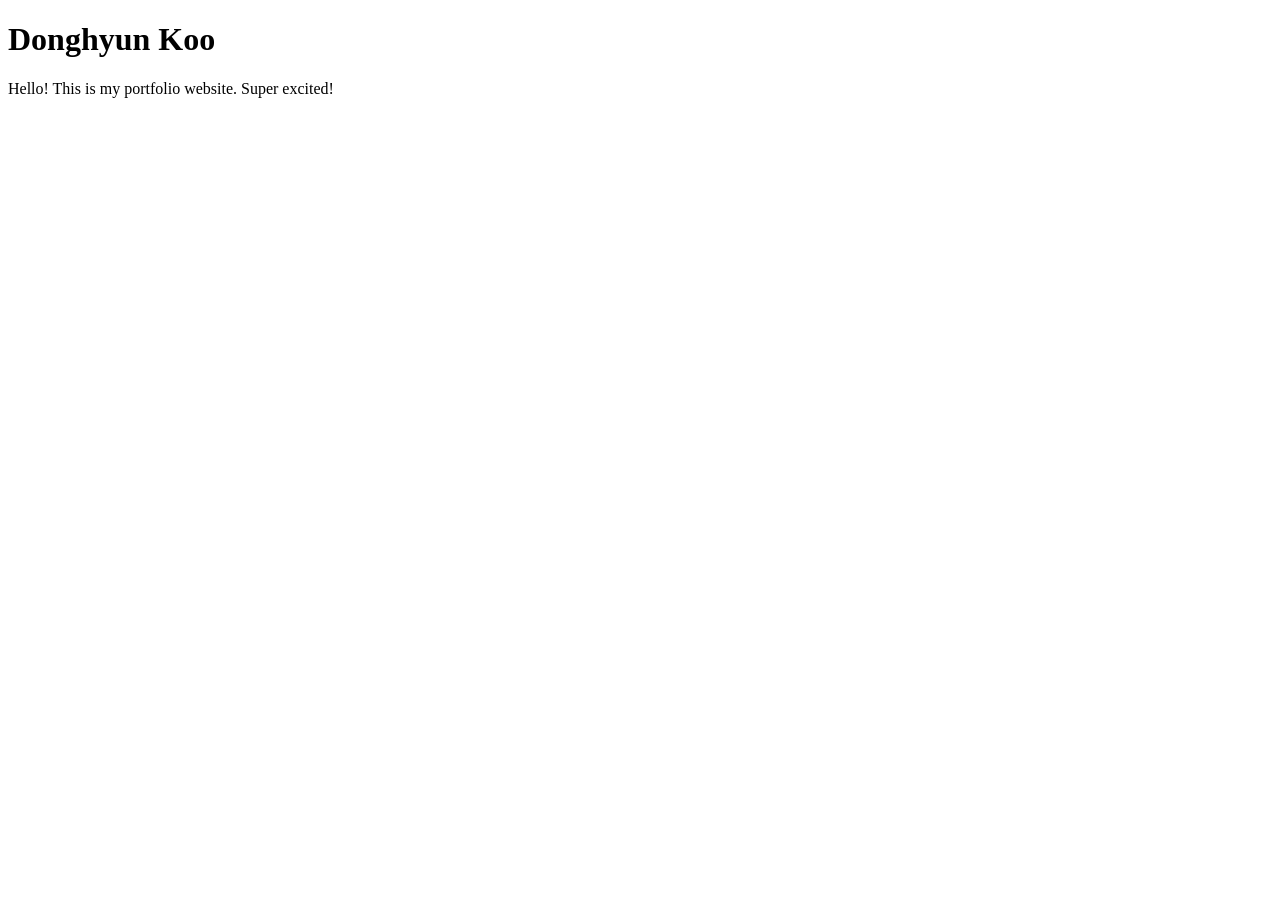
==== index.html @ 5609a72e "Create index.html Created index.html for lab 1." ====
<!DOCTYPE html>
<html lang="en">
<head>
    <meta charset="UTF-8">
    <meta name="viewport" content="width=device-width, initial-scale=1.0">
    <title>Donghyun Koo: Personal site and portfolio</title>
</head>
<body>
    <h1>Donghyun Koo</h1>
    <p>Hello! This is my portfolio website. Super excited!</p>
</body>
</html>
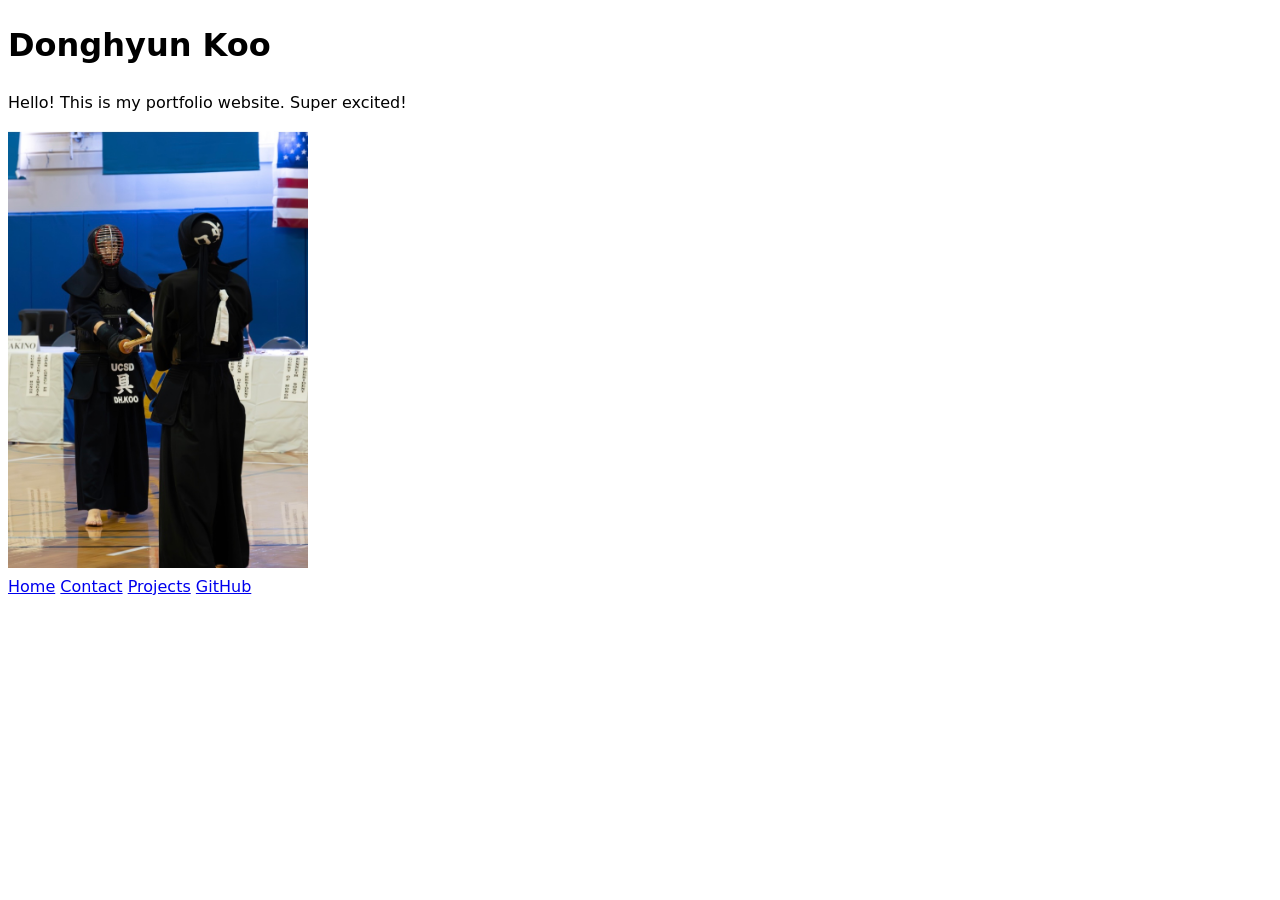
==== commit 227e74dc: "create more pages Added CSS stylesheet, more pages and a navigation menu, and Basic contact form" ====
--- a/index.html
+++ b/index.html
@@ -3,10 +3,18 @@
 <head>
     <meta charset="UTF-8">
     <meta name="viewport" content="width=device-width, initial-scale=1.0">
+    <link rel="stylesheet" href="style.css">
     <title>Donghyun Koo: Personal site and portfolio</title>
 </head>
 <body>
     <h1>Donghyun Koo</h1>
     <p>Hello! This is my portfolio website. Super excited!</p>
+    <img src="images/KakaoTalk_20260403_235859872.jpg" alt="A photo of me playing Kendo" width="300">
+    <nav>
+        <a href="index.html" class="active">Home</a>
+        <a href="contact/index.html">Contact</a>
+        <a href="projects/index.html">Projects</a>
+        <a href="https://github.com/reg0275" target="_blank" rel="noopener noreferrer">GitHub</a>
+    </nav>
 </body>
 </html>
--- a/style.css
+++ b/style.css
@@ -0,0 +1,6 @@
+body {
+  /* Set line height to 1.5 times the font size
+	   and use the OS’s UI font as the website font
+	 */
+  font: 100%/1.5 system-ui;
+}
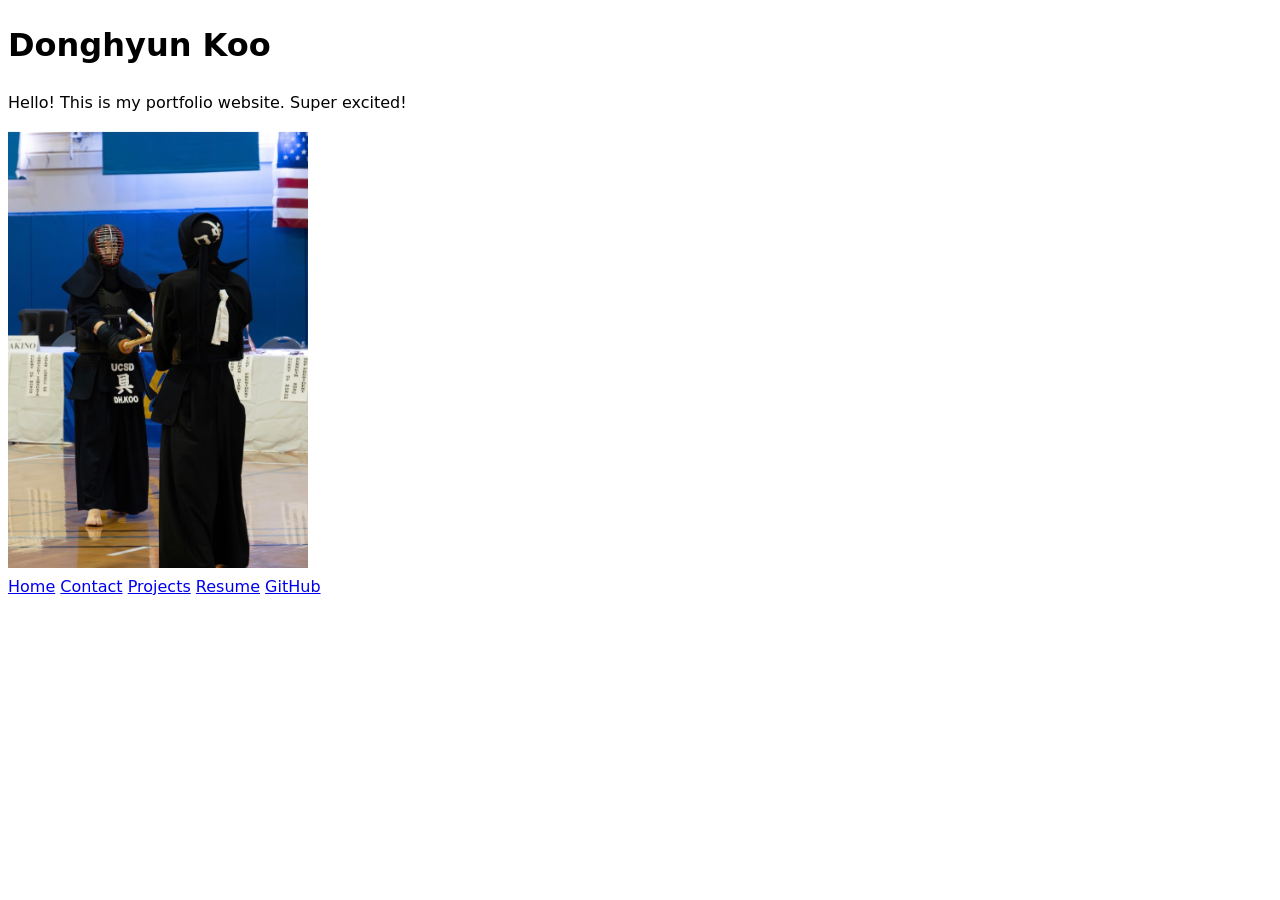
==== commit 21a095c9: "Page Update another changes for resume page" ====
--- a/index.html
+++ b/index.html
@@ -14,6 +14,7 @@
         <a href="index.html" class="active">Home</a>
         <a href="contact/index.html">Contact</a>
         <a href="projects/index.html">Projects</a>
+        <a href="resume/index.html">Resume</a>
         <a href="https://github.com/reg0275" target="_blank" rel="noopener noreferrer">GitHub</a>
     </nav>
 </body>
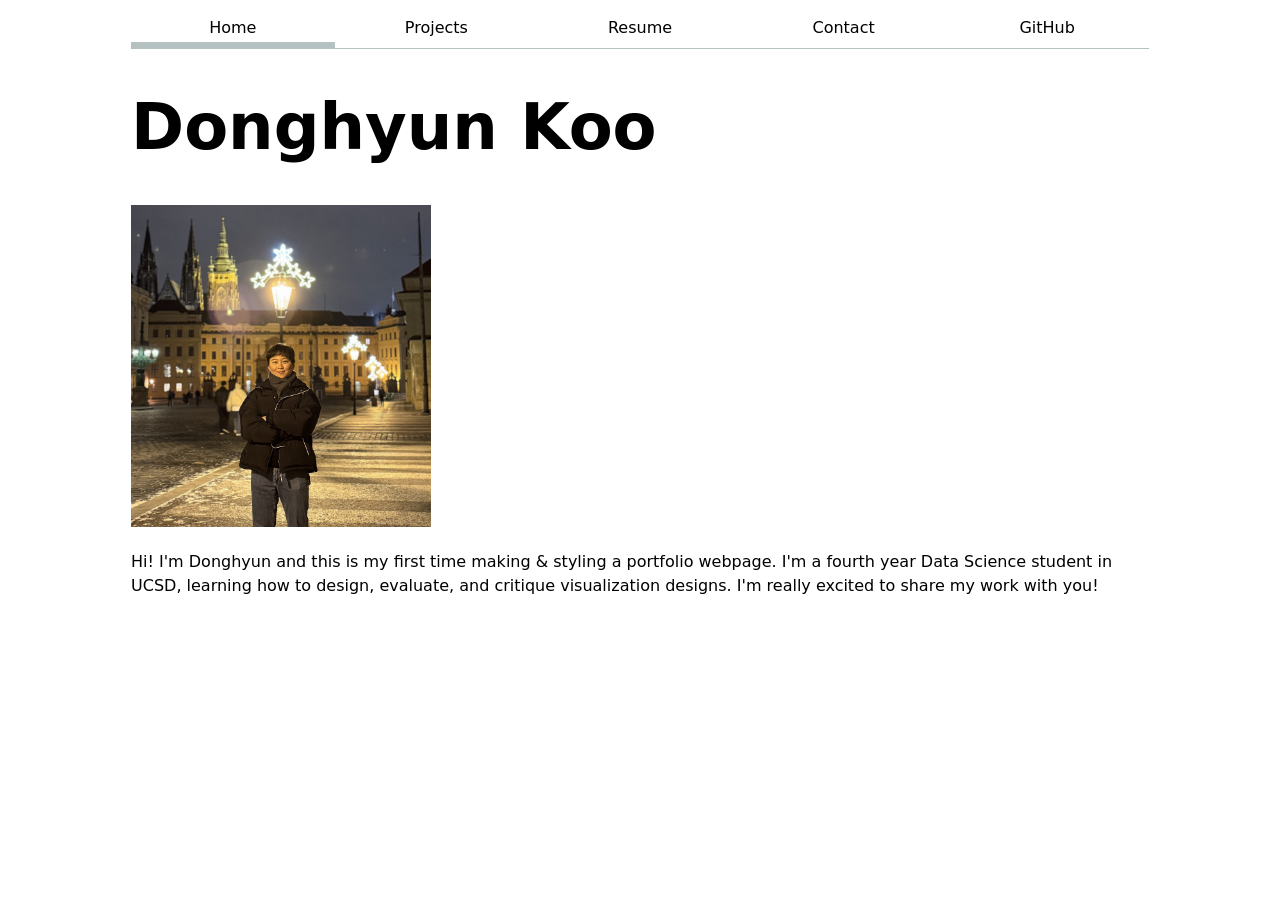
==== commit dd1aae43: "Lab 2: Styling with CSS Updated the styling and layout using CSS" ====
--- a/index.html
+++ b/index.html
@@ -7,15 +7,15 @@
     <title>Donghyun Koo: Personal site and portfolio</title>
 </head>
 <body>
-    <h1>Donghyun Koo</h1>
-    <p>Hello! This is my portfolio website. Super excited!</p>
-    <img src="images/KakaoTalk_20260403_235859872.jpg" alt="A photo of me playing Kendo" width="300">
     <nav>
-        <a href="index.html" class="active">Home</a>
-        <a href="contact/index.html">Contact</a>
+        <a href="index.html" class="current">Home</a>
         <a href="projects/index.html">Projects</a>
         <a href="resume/index.html">Resume</a>
+        <a href="contact/index.html">Contact</a>
         <a href="https://github.com/reg0275" target="_blank" rel="noopener noreferrer">GitHub</a>
     </nav>
+    <h1>Donghyun Koo</h1>
+    <img src="images/MyPicture.jpg" alt="A photo of me" width="300">
+    <p>Hi! I'm Donghyun and this is my first time making & styling a portfolio webpage. I'm a fourth year Data Science student in UCSD, learning how to design, evaluate, and critique visualization designs. I'm really excited to share my work with you!</p>
 </body>
 </html>
--- a/style.css
+++ b/style.css
@@ -1,6 +1,89 @@
+:root {
+  --color-accent: oklch(65% 50% 0);
+}
+
+html {
+  accent-color: var(--color-accent);
+}
+
 body {
   /* Set line height to 1.5 times the font size
 	   and use the OS’s UI font as the website font
 	 */
   font: 100%/1.5 system-ui;
+  max-width: 100ch;
+  margin-inline: max(1em, (100% - 100ch) / 2);
+}
+
+nav {
+  display: flex;
+  margin-bottom: 1em;
+  border-bottom: 1px solid oklch(80% 3% 200);
+}
+
+nav a {
+  flex: 1;
+  text-decoration: none;
+  color: inherit;
+  text-align: center;
+  padding: 0.5em;
+}
+
+nav a.current {
+  border-bottom: 0.4em solid oklch(80% 3% 200);
+  padding-bottom: 0.1em;
+}
+
+nav a:hover {
+  border-bottom: 0.4em solid var(--color-accent);
+  padding-bottom: 0.1em;
+  background-color: oklch(from var(--color-accent) 95% 5% h);
+}
+
+input,
+textarea,
+button {
+  font: inherit;
+}
+
+form {
+  display: grid;
+  grid-template-columns: auto 1fr;
+  gap: 1em;
+}
+
+label {
+  display: grid;
+  grid-template-columns: subgrid;
+  grid-column: 1 / -1;
+}
+
+button {
+  grid-column: 1 / -1;
+}
+
+.projects {
+  display: grid;
+  grid-template-columns: repeat(auto-fill, minmax(15em, 1fr));
+  gap: 1em;
+}
+
+.projects article {
+  display: grid;
+  grid-template-rows: subgrid;
+  grid-row: span 3;
+  gap: 1em;
+}
+
+.projects h2 {
+  margin: 0;
+}
+
+h1 {
+  font-size: 400%;
+}
+
+h1, h2, h3, h4, h5, h6 {
+  line-height: 1.1;
+  text-wrap: balance;
 }
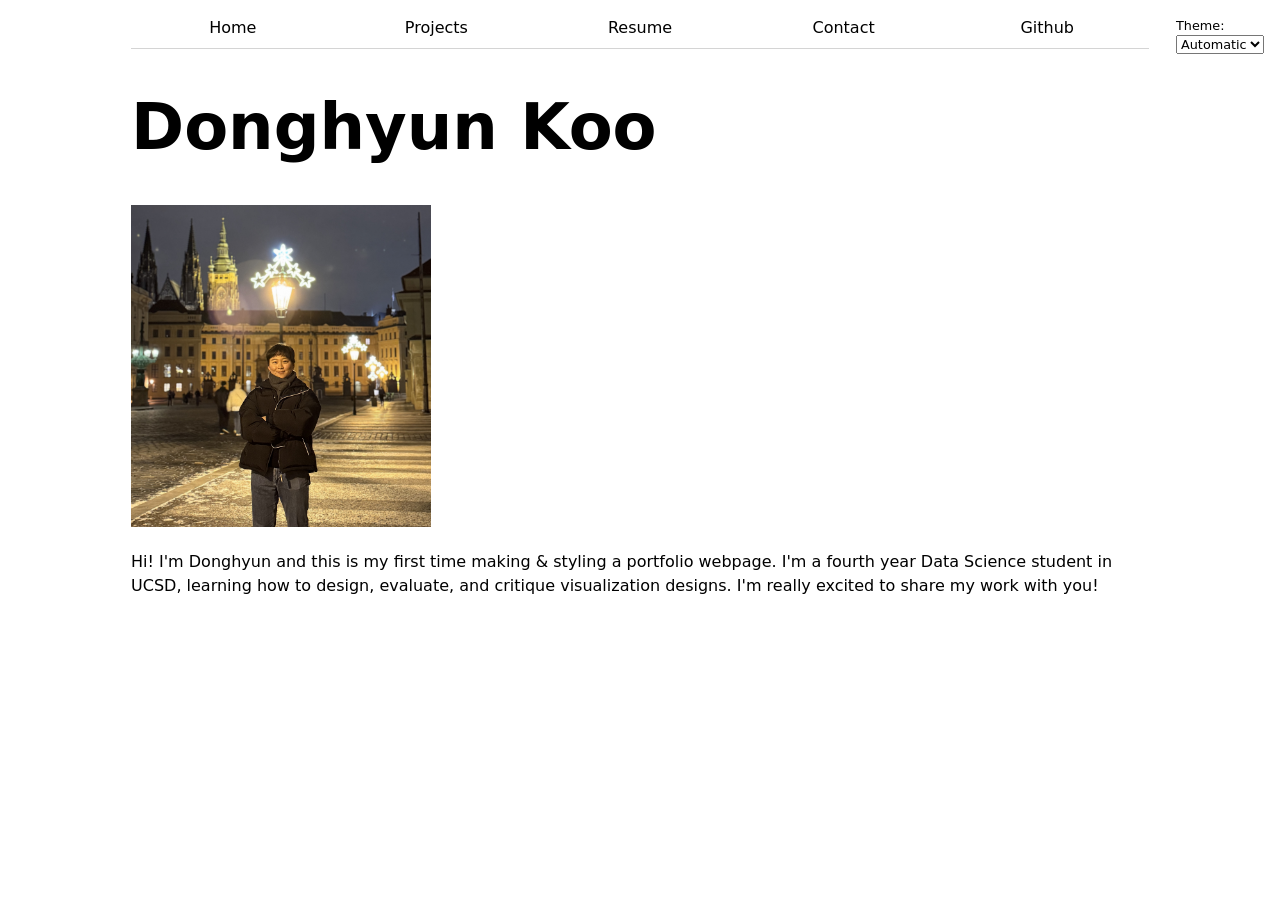
==== commit 681d3c3c: "Update: Lab3 - Added global.js - Dark theme - Better contact form" ====
--- a/index.html
+++ b/index.html
@@ -7,15 +7,9 @@
     <title>Donghyun Koo: Personal site and portfolio</title>
 </head>
 <body>
-    <nav>
-        <a href="index.html" class="current">Home</a>
-        <a href="projects/index.html">Projects</a>
-        <a href="resume/index.html">Resume</a>
-        <a href="contact/index.html">Contact</a>
-        <a href="https://github.com/reg0275" target="_blank" rel="noopener noreferrer">GitHub</a>
-    </nav>
     <h1>Donghyun Koo</h1>
     <img src="images/MyPicture.jpg" alt="A photo of me" width="300">
     <p>Hi! I'm Donghyun and this is my first time making & styling a portfolio webpage. I'm a fourth year Data Science student in UCSD, learning how to design, evaluate, and critique visualization designs. I'm really excited to share my work with you!</p>
+    <script type="module" src="global.js"></script>
 </body>
 </html>
--- a/style.css
+++ b/style.css
@@ -4,6 +4,7 @@
 
 html {
   accent-color: var(--color-accent);
+  color-scheme: light dark;
 }
 
 body {
@@ -16,9 +17,10 @@
 }
 
 nav {
+  --border-color: oklch(80% 0 0 / 65%);
   display: flex;
   margin-bottom: 1em;
-  border-bottom: 1px solid oklch(80% 3% 200);
+  border-bottom: 1px solid var(--border-color);
 }
 
 nav a {
@@ -30,19 +32,20 @@
 }
 
 nav a.current {
-  border-bottom: 0.4em solid oklch(80% 3% 200);
+  border-bottom: 0.4em solid var(--border-color);
   padding-bottom: 0.1em;
 }
 
 nav a:hover {
   border-bottom: 0.4em solid var(--color-accent);
   padding-bottom: 0.1em;
-  background-color: oklch(from var(--color-accent) 95% 5% h);
+  background-color: color-mix(in oklch, var(--color-accent), canvas 85%);
 }
 
 input,
 textarea,
-button {
+button,
+select {
   font: inherit;
 }
 
@@ -86,4 +89,79 @@
 h1, h2, h3, h4, h5, h6 {
   line-height: 1.1;
   text-wrap: balance;
+}
+
+.resume {
+  max-width: 85ch;
+  margin-inline: auto;
+  font-size: 0.95rem;
+}
+
+.resume-header {
+  text-align: center;
+  margin-bottom: 2rem;
+}
+
+.resume-header h1 {
+  font-size: 2.2rem;
+  margin-bottom: 0.25rem;
+}
+
+.resume-header p {
+  margin: 0;
+  font-size: 0.95rem;
+}
+
+.resume section {
+  margin-bottom: 1.5rem;
+}
+
+.resume section h2 {
+  font-size: 1rem;
+  text-transform: uppercase;
+  letter-spacing: 0.04em;
+  border-bottom: 2px solid oklch(80% 3% 200);
+  padding-bottom: 0.2rem;
+  margin-bottom: 0.75rem;
+}
+
+.resume-item {
+  margin-bottom: 1rem;
+}
+
+.resume-topline,
+.resume-subline {
+  display: flex;
+  justify-content: space-between;
+  align-items: baseline;
+  gap: 1rem;
+}
+
+.resume-topline {
+  font-weight: 600;
+}
+
+.resume-subline {
+  font-style: italic;
+  margin-bottom: 0.35rem;
+}
+
+.resume ul {
+  margin: 0.35rem 0 0 1.2rem;
+  padding: 0;
+}
+
+.resume li {
+  margin-bottom: 0.25rem;
+}
+
+.resume p {
+  margin: 0.35rem 0;
+}
+
+.color-scheme {
+  position: absolute;
+  top: 1rem;
+  right: 1rem;
+  font-size: 80%;
 }
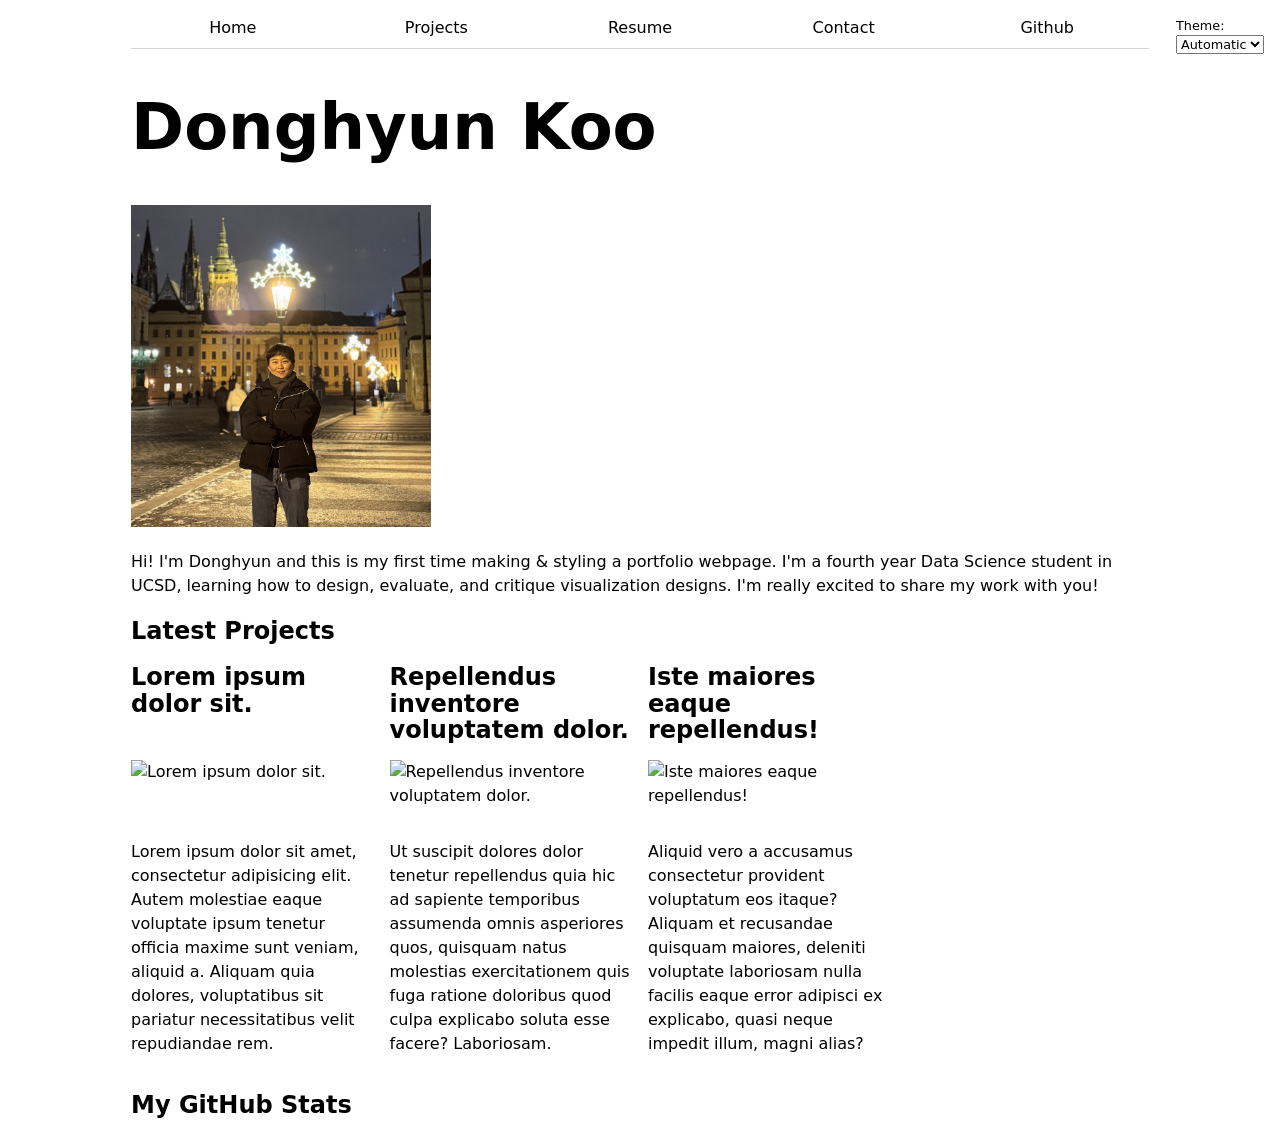
==== commit 9a31238d: "Update Lab4 Modular JavaScript for organizing and maintaining complex projects. Manipulating the DOM" ====
--- a/index.html
+++ b/index.html
@@ -10,6 +10,16 @@
     <h1>Donghyun Koo</h1>
     <img src="images/MyPicture.jpg" alt="A photo of me" width="300">
     <p>Hi! I'm Donghyun and this is my first time making & styling a portfolio webpage. I'm a fourth year Data Science student in UCSD, learning how to design, evaluate, and critique visualization designs. I'm really excited to share my work with you!</p>
+
+    <h2>Latest Projects</h2>
+    <div class="projects">
+      <!-- Dynamically added content will appear here -->
+    </div>
+
+    <h2>My GitHub Stats</h2>
+    <div id="profile-stats"></div>
+
     <script type="module" src="global.js"></script>
+    <script src="index.js" type="module" defer></script>
 </body>
 </html>
--- a/style.css
+++ b/style.css
@@ -164,4 +164,21 @@
   top: 1rem;
   right: 1rem;
   font-size: 80%;
+}
+
+#profile-stats dl {
+    display: grid;
+    grid-template-columns: repeat(4, 1fr);
+}
+
+#profile-stats dt {
+    grid-row: 1;
+    font-size: 0.8rem;
+    text-transform: uppercase;
+}
+
+#profile-stats dd {
+    grid-row: 2;
+    margin: 0;
+    font-size: 2rem;
 }
